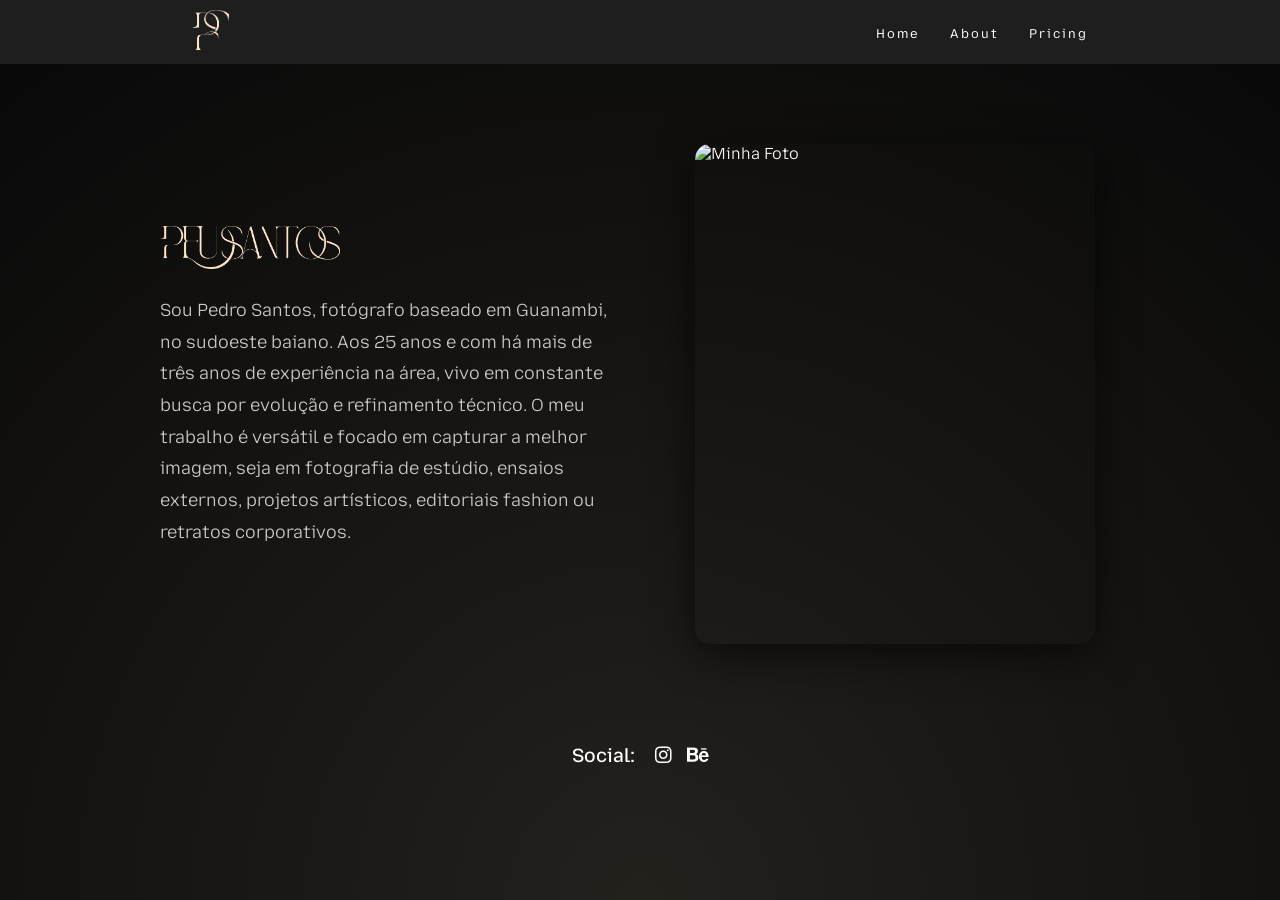
==== about.html @ 682a2549 "Update about.html" ====
<!DOCTYPE html>
<html lang="pt-BR">
<head>
    <meta charset="UTF-8">
    <meta name="viewport" content="width=device-width, initial-scale=1.0">
    <title>About - Portfólio Fotográfico</title>
    <link href="https://fonts.googleapis.com/css2?family=Mozilla+Text:wght@200..700&display=swap" rel="stylesheet">
    <link rel="stylesheet" href="style.css">
    <link rel="stylesheet" href="https://cdnjs.cloudflare.com/ajax/libs/font-awesome/6.4.0/css/all.min.css">
</head>

<link rel="shortcut icon" href="favicon.png" type="image/x-icon">
    
<body>

    <header class="header-fixo">
        <div class="logo">
            <img src="imagens/logo.png" alt="Logo"> 
        </div>
        <nav>
            <ul>
                <li><a href="index.html">Home</a></li>
                <li><a href="about.html">About</a></li>
                <li><a href="contact.html">Pricing</a></li>
            </ul>
        </nav>
    </header>

    <main class="about-section">
        <div class="about-content">
            <img src="imagens/peusantos.png" alt="Minha logo"	class="logo-about">
            <p>Sou Pedro Santos, fotógrafo baseado em Guanambi, no sudoeste baiano. Aos 25 anos e com há mais de três anos de experiência na área, vivo em constante busca por evolução e refinamento técnico. O meu trabalho é versátil e focado em capturar a melhor imagem, seja em fotografia de estúdio, ensaios externos, projetos artísticos, editoriais fashion ou retratos corporativos.</p>
        </div>
        <div class="about-image">
            <img src="imagens/imagem-about-me.png" alt="Minha Foto">
        </div>
    </main>

    <footer>
        <div class="footer-content">
            <h2>Social:</h2>
            <div class="social-icons">
                <a href="https://instagram.com/bypeusantos" target="_blank"><i class="fa-brands fa-instagram"></i></a>
                <a href="https://www.behance.net/joopesilvas1" target="_blank"><i class="fa-brands fa-behance"></i></a>
            </div>
        </div>
    </footer>

</body>
</html>
---- style.css ----
/* =========================================
   CONFIGURAÇÕES GERAIS E ANIMAÇÃO DE FUNDO
   ========================================= */
* {
    margin: 0;
    padding: 0;
    box-sizing: border-box;
}

body {
    /* Cria o foco de luz central (#1a1a1a) que desvanece para o quase preto (#050505) nas bordas */
    background: radial-gradient(circle at bottom, rgba(254, 230, 202, 0.12) 0%, #080808 100%);
    background-color: #050505;
	
    /* O background-attachment: fixed faz com que o fundo fique parado como uma parede de estúdio enquanto você rola o site */
    background-attachment: fixed;
    background-position: bottom;
    
    /* A animação faz a luz "pulsar" suavemente */
    animation: luzEstudio 10s ease-in-out infinite alternate;
    
    font-family: 'Mozilla Text', sans-serif;
    font-weight: 300;
    color: #ffffff;
    min-height: 100vh;
}

/* Animação que faz o tamanho do gradiente crescer e encolher lentamente */
@keyframes luzEstudio {
    0% { background-size: 100% 100%; }
    100% { background-size: 140% 140%; }
}

/* =========================================
   CABEÇALHO FIXO
   ========================================= */
.header-fixo {
    position: sticky;
    top: 0;
    width: 100%;
    background-color: #1e1e1e;
    display: flex;
    justify-content: space-between;
    align-items: center;
    padding: 10px 15%;
    z-index: 1000;
}

.logo img { height: 40px; }

nav ul { list-style: none; display: flex; gap: 30px; }
nav a {
    text-decoration: none;
    color: #ffffff;
    font-size: 0.8rem;
    letter-spacing: 2px;
    font-weight: 400;
    transition: all 0.3s ease;
}
nav a:hover { color: #fee6ca; transform: scale(1.15); display: inline-block; }

/* =========================================
   ÁREA 3D (HERO)
   ========================================= */
.hero-container {
    position: relative;
    width: 100%;
    height: 500px;
    display: flex;
    align-items: center;
    justify-content: center;
    overflow: hidden;
}

.gradient-bg {
    position: absolute;
    width: 300px;
    height: 300px;
    background: radial-gradient(circle, rgba(254, 230, 202, 0.2) 0%, transparent 70%);
    border-radius: 50%;
    animation: pulse 6s ease-in-out infinite;
    z-index: 0;
}

.hero-content {
    position: relative;
    z-index: 1;
    display: flex;
    align-items: center;
    justify-content: center;
    gap: 30px;
}

model-viewer {
    width: 300px;
    height: 300px;
    background-color: transparent;
}

.text-side {
    height: 50px;
    width: auto;
    object-fit: contain;
}

/* =========================================
   GALERIA E LIGHTBOX
   ========================================= */
.gallery {
    display: grid;
    grid-template-columns: repeat(auto-fill, minmax(300px, 1fr));
    gap: 20px;
    padding: 50px;
    max-width: 1200px;
    margin: 0 auto;
}

/* O Segredo: Forçar uma proporção fixa */
.photo-item {
    width: 100%;
    aspect-ratio: 3 / 4; /* TODAS as fotos terão a mesma proporção vertical */
    overflow: hidden;
    border-radius: 10px;
}

.photo-item img {
    width: 100%;
    height: 100%;
    object-fit: cover; /* Corta a imagem para preencher o quadrado perfeitamente */
    display: block;
    transition: transform 0.4s ease;
    cursor: pointer;
}

.photo-item img:hover {
    transform: scale(1.05);
}

#lightbox {
    display: none; /* Inicia oculto */
    position: fixed; 
    z-index: 99999; /* Aumentei para garantir que fique sobre TUDO */
    top: 0;
    left: 0;
    width: 100%;
    height: 100%;
    background-color: rgba(0, 0, 0, 0.95); /* Escurecimento total */
    text-align: center;
    cursor: zoom-out;
}

#lightbox img {
    max-width: 90%;
    max-height: 80vh;
    margin-top: 10vh; /* Ajustado para centralizar */
    border-radius: 10px;
    box-shadow: 0 0 50px rgba(0,0,0,0.5);
    /* Garante que a imagem não tente seguir o fluxo do HTML */
    position: relative; 
}
/* =========================================
   RODAPÉ CORRIGIDO
   ========================================= */
footer {
    background-color: transparent;
    margin-top: 30px;
    margin-bottom: 50px;
    padding: 20px 0;
    text-align: center;
    width: 100%;
}

.footer-content {
    display: flex;
    justify-content: center;
    align-items: center; /* Mudado de baseline para center */
    gap: 20px;
    flex-wrap: wrap;
}

footer h2 {
    font-size: 1.2rem;
    margin: 0;
    font-weight: 500;
    color: #ffffff; /* Garante que o texto fique branco */
}

.social-icons {
    display: flex;
    gap: 15px;
    align-items: center; /* Garante que os ícones fiquem alinhados entre si */
}

.social-icons a {
    text-decoration: none;
    color: #ffffff; /* FORÇA A COR BRANCA (REMOVE O AZUL) */
    font-size: 1.2rem;
    transition: opacity 0.3s;
    display: flex; /* Melhora a renderização do ícone */
}

.social-icons a:hover {
    opacity: 0.6;
}

/* =========================================
   RESPONSIVIDADE
   ========================================= */
@media (max-width: 768px) {
    .header-fixo { flex-direction: column; gap: 15px; }
    .hero-content { flex-direction: column; gap: 20px; }
    model-viewer { width: 220px; height: 220px; }
    .gallery { grid-template-columns: 1fr; padding: 20px; }
}

/* =========================================
   PÁGINA ABOUT
   ========================================= */
.about-section {
    display: flex;
    align-items: center;
    justify-content: center;
    gap: 60px; /* Espaço elegante entre a foto e o texto */
    max-width: 1000px;
    margin: 80px auto; /* Centraliza a seção e dá espaço do cabeçalho */
    padding: 0 20px;
}

/* Configuração da área de texto */
.about-content {
    flex: 1; /* Faz o texto ocupar metade do espaço */
}

.about-content h1 {
    font-size: 2.5rem;
    margin-bottom: 20px;
    color: #fee6ca; /* A sua cor champanhe para dar destaque ao título */
    letter-spacing: 3px;
    font-weight: 400;
    text-transform: uppercase;
}

.about-content p {
    font-size: 1.1rem;
    line-height: 1.8; /* Dá respiro entre as linhas de texto, super importante para leitura */
    color: #cccccc; /* Um cinza claro para contrastar suavemente com o fundo escuro */
    margin-bottom: 15px;
}

.logo-about {
	max-width: 180px;
	margin-bottom: 25px;
	display: block;
}

/* Configuração da área da foto */
.about-image {
    flex: 1; /* Faz a foto ocupar a outra metade */
    display: flex;
    justify-content: center;
}

.about-image img {
    width: 100%;
    max-width: 400px; /* Limita o tamanho para não ficar gigante em monitores grandes */
    border-radius: 15px; /* Bordas levemente arredondadas */
    box-shadow: 0 10px 40px rgba(0, 0, 0, 0.6); /* Sombra profunda para destacar a foto do fundo */
    object-fit: cover;
    aspect-ratio: 4 / 5; /* Mantém a foto com formato de retrato clássico */
}

/* =========================================
   RESPONSIVIDADE DA PÁGINA ABOUT (Mobile)
   ========================================= */
@media (max-width: 768px) {
    .about-section {
        flex-direction: column; /* Empilha a foto e o texto */
        text-align: center; /* Centraliza o texto no telemóvel */
        margin: 40px auto;
        gap: 30px;
    }
    
    .about-content h1 {
        font-size: 2rem;
    }
    
    /* Inverte a ordem no celular para a foto aparecer primeiro */
    .about-image {
        order: -1; 
    }
}

/* =========================================
   PÁGINA PRICING & CONTACT (IMAGEM NO TOPO + CONTATO ABAIXO)
   ========================================= */
.pc-section {
    display: flex;
    flex-direction: column; /* Empilha os elementos de cima para baixo */
    align-items: center; /* Centraliza tudo no meio da tela */
    gap: 60px; /* Espaço entre a imagem de valores e os botões de contato */
    max-width: 900px;
    margin: 80px auto;
    padding: 0 20px;
    text-align: center;
}

.animated-icon-container {
	display: flex;
	justify-content: center;
	width: 100%;
	margin-bottom: -20px;
}

.spinning-icon {
	width: 360px;
	height: auto;
	animation: spinZ 15s linear infinite;
	transform-origin: center center;
}

@keyframes spinZ {
	100% {
		transform: rotateY(360deg);
	}
	0% {
		transform: rotateY(0deg);
	}
}

/* Container da Imagem de Valores */
.pricing-image-container {
    width: 100%;
    display: flex;
    justify-content: center;
}

.pricing-image-container img {
    width: 100%;
    max-width: 600px; /* Define um tamanho máximo para leitura agradável */
    height: auto; /* Mantém a proporção original da sua imagem sem esticar */
    border-radius: 10px;
}

/* Bloco de Contato Inferior */
.contact-block-bottom {
    display: flex;
    flex-direction: column;
    align-items: center;
}

.contact-block-bottom h1 {
    font-size: 2.2rem;
    color: #fee6ca;
    letter-spacing: 2px;
    margin-bottom: 15px;
    text-transform: uppercase;
    font-weight: 400;
}

.contact-block-bottom p {
    color: #cccccc;
    line-height: 1.6;
    margin-bottom: 35px;
}

/* Botões lado a lado */
.contact-links-horizontal {
    display: flex;
    gap: 20px;
    justify-content: center;
    flex-wrap: wrap; /* Se a tela do telemóvel for pequena, um botão desce para baixo do outro */
}

.btn-contact {
    display: inline-flex;
    align-items: center;
    justify-content: center;
    gap: 12px;
    padding: 15px 30px;
    border: 1px solid rgba(255, 255, 255, 0.1);
    border-radius: 8px;
    color: #ffffff;
    text-decoration: none;
    font-size: 1rem;
    transition: all 0.3s ease;
}

.btn-contact:hover {
    border-color: #fee6ca;
    color: #fee6ca;
    transform: translateY(-5px); /* O botão sobe ligeiramente ao passar o rato */
}
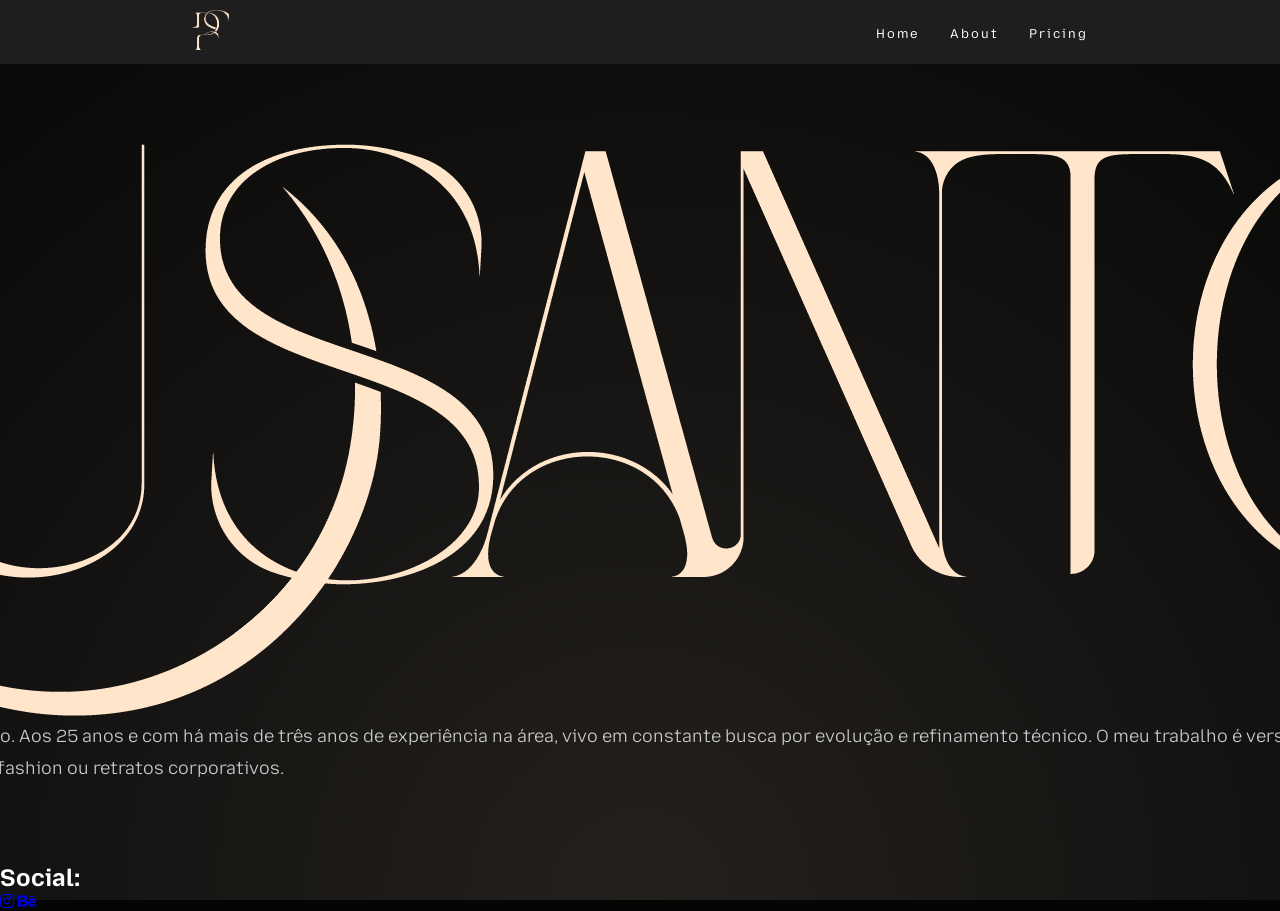
==== commit c8797273: "Update about.html" ====
--- a/about.html
+++ b/about.html
@@ -1,20 +1,20 @@
 <!DOCTYPE html>
 <html lang="pt-BR">
 <head>
+    <link rel="shortcut icon" href="imagens/peusantos.ico" type="image/x-icon">
     <meta charset="UTF-8">
     <meta name="viewport" content="width=device-width, initial-scale=1.0">
-    <title>About - Portfólio Fotográfico</title>
+    <title>Contact</title>
     <link href="https://fonts.googleapis.com/css2?family=Mozilla+Text:wght@200..700&display=swap" rel="stylesheet">
     <link rel="stylesheet" href="style.css">
     <link rel="stylesheet" href="https://cdnjs.cloudflare.com/ajax/libs/font-awesome/6.4.0/css/all.min.css">
 </head>
-
-<link rel="shortcut icon" href="favicon.png" type="image/x-icon">
     
 <body>
 
     <header class="header-fixo">
         <div class="logo">
+            <a href="index.html">
             <img src="imagens/logo.png" alt="Logo"> 
         </div>
         <nav>
@@ -45,6 +45,6 @@
             </div>
         </div>
     </footer>
-
+<script>document.addEventListener('contextmenu', evente => event.preventDefault());</script>
 </body>
 </html>
--- a/style.css
+++ b/style.css
@@ -1,6 +1,3 @@
-/* =========================================
-   CONFIGURAÇÕES GERAIS E ANIMAÇÃO DE FUNDO
-   ========================================= */
 * {
     margin: 0;
     padding: 0;
@@ -8,32 +5,22 @@
 }
 
 body {
-    /* Cria o foco de luz central (#1a1a1a) que desvanece para o quase preto (#050505) nas bordas */
     background: radial-gradient(circle at bottom, rgba(254, 230, 202, 0.12) 0%, #080808 100%);
     background-color: #050505;
-	
-    /* O background-attachment: fixed faz com que o fundo fique parado como uma parede de estúdio enquanto você rola o site */
     background-attachment: fixed;
     background-position: bottom;
-    
-    /* A animação faz a luz "pulsar" suavemente */
     animation: luzEstudio 10s ease-in-out infinite alternate;
-    
     font-family: 'Mozilla Text', sans-serif;
     font-weight: 300;
     color: #ffffff;
     min-height: 100vh;
 }
 
-/* Animação que faz o tamanho do gradiente crescer e encolher lentamente */
 @keyframes luzEstudio {
     0% { background-size: 100% 100%; }
     100% { background-size: 140% 140%; }
 }
 
-/* =========================================
-   CABEÇALHO FIXO
-   ========================================= */
 .header-fixo {
     position: sticky;
     top: 0;
@@ -59,9 +46,6 @@
 }
 nav a:hover { color: #fee6ca; transform: scale(1.15); display: inline-block; }
 
-/* =========================================
-   ÁREA 3D (HERO)
-   ========================================= */
 .hero-container {
     position: relative;
     width: 100%;
@@ -97,15 +81,6 @@
     background-color: transparent;
 }
 
-.text-side {
-    height: 50px;
-    width: auto;
-    object-fit: contain;
-}
-
-/* =========================================
-   GALERIA E LIGHTBOX
-   ========================================= */
 .gallery {
     display: grid;
     grid-template-columns: repeat(auto-fill, minmax(300px, 1fr));
@@ -115,10 +90,9 @@
     margin: 0 auto;
 }
 
-/* O Segredo: Forçar uma proporção fixa */
 .photo-item {
     width: 100%;
-    aspect-ratio: 3 / 4; /* TODAS as fotos terão a mesma proporção vertical */
+    aspect-ratio: 3 / 4;
     overflow: hidden;
     border-radius: 10px;
 }
@@ -126,25 +100,23 @@
 .photo-item img {
     width: 100%;
     height: 100%;
-    object-fit: cover; /* Corta a imagem para preencher o quadrado perfeitamente */
+    object-fit: cover;
     display: block;
     transition: transform 0.4s ease;
     cursor: pointer;
 }
 
-.photo-item img:hover {
-    transform: scale(1.05);
-}
+.photo-item img:hover { transform: scale(1.05); }
 
 #lightbox {
-    display: none; /* Inicia oculto */
+    display: none;
     position: fixed; 
-    z-index: 99999; /* Aumentei para garantir que fique sobre TUDO */
+    z-index: 99999;
     top: 0;
     left: 0;
     width: 100%;
     height: 100%;
-    background-color: rgba(0, 0, 0, 0.95); /* Escurecimento total */
+    background-color: rgba(0, 0, 0, 0.95);
     text-align: center;
     cursor: zoom-out;
 }
@@ -152,241 +124,74 @@
 #lightbox img {
     max-width: 90%;
     max-height: 80vh;
-    margin-top: 10vh; /* Ajustado para centralizar */
+    margin-top: 10vh;
     border-radius: 10px;
     box-shadow: 0 0 50px rgba(0,0,0,0.5);
-    /* Garante que a imagem não tente seguir o fluxo do HTML */
     position: relative; 
 }
-/* =========================================
-   RODAPÉ CORRIGIDO
-   ========================================= */
-footer {
-    background-color: transparent;
-    margin-top: 30px;
-    margin-bottom: 50px;
-    padding: 20px 0;
-    text-align: center;
-    width: 100%;
-}
 
-.footer-content {
-    display: flex;
-    justify-content: center;
-    align-items: center; /* Mudado de baseline para center */
-    gap: 20px;
-    flex-wrap: wrap;
-}
-
-footer h2 {
-    font-size: 1.2rem;
-    margin: 0;
-    font-weight: 500;
-    color: #ffffff; /* Garante que o texto fique branco */
-}
-
-.social-icons {
-    display: flex;
-    gap: 15px;
-    align-items: center; /* Garante que os ícones fiquem alinhados entre si */
-}
-
-.social-icons a {
-    text-decoration: none;
-    color: #ffffff; /* FORÇA A COR BRANCA (REMOVE O AZUL) */
-    font-size: 1.2rem;
-    transition: opacity 0.3s;
-    display: flex; /* Melhora a renderização do ícone */
-}
-
-.social-icons a:hover {
-    opacity: 0.6;
-}
-
-/* =========================================
-   RESPONSIVIDADE
-   ========================================= */
-@media (max-width: 768px) {
-    .header-fixo { flex-direction: column; gap: 15px; }
-    .hero-content { flex-direction: column; gap: 20px; }
-    model-viewer { width: 220px; height: 220px; }
-    .gallery { grid-template-columns: 1fr; padding: 20px; }
-}
-
-/* =========================================
-   PÁGINA ABOUT
-   ========================================= */
 .about-section {
     display: flex;
     align-items: center;
     justify-content: center;
-    gap: 60px; /* Espaço elegante entre a foto e o texto */
+    gap: 60px;
     max-width: 1000px;
-    margin: 80px auto; /* Centraliza a seção e dá espaço do cabeçalho */
+    margin: 80px auto;
     padding: 0 20px;
 }
 
-/* Configuração da área de texto */
-.about-content {
-    flex: 1; /* Faz o texto ocupar metade do espaço */
-}
-
-.about-content h1 {
-    font-size: 2.5rem;
-    margin-bottom: 20px;
-    color: #fee6ca; /* A sua cor champanhe para dar destaque ao título */
-    letter-spacing: 3px;
-    font-weight: 400;
-    text-transform: uppercase;
-}
-
-.about-content p {
-    font-size: 1.1rem;
-    line-height: 1.8; /* Dá respiro entre as linhas de texto, super importante para leitura */
-    color: #cccccc; /* Um cinza claro para contrastar suavemente com o fundo escuro */
-    margin-bottom: 15px;
-}
-
-.logo-about {
-	max-width: 180px;
-	margin-bottom: 25px;
-	display: block;
-}
-
-/* Configuração da área da foto */
-.about-image {
-    flex: 1; /* Faz a foto ocupar a outra metade */
-    display: flex;
-    justify-content: center;
-}
+.about-content { flex: 1; }
+.about-content h1 { font-size: 2.5rem; color: #fee6ca; margin-bottom: 20px; }
+.about-content p { color: #cccccc; line-height: 1.8; font-size: 1.1rem; }
 
 .about-image img {
     width: 100%;
-    max-width: 400px; /* Limita o tamanho para não ficar gigante em monitores grandes */
-    border-radius: 15px; /* Bordas levemente arredondadas */
-    box-shadow: 0 10px 40px rgba(0, 0, 0, 0.6); /* Sombra profunda para destacar a foto do fundo */
+    max-width: 400px;
+    border-radius: 15px;
+    box-shadow: 0 10px 40px rgba(0, 0, 0, 0.6);
     object-fit: cover;
-    aspect-ratio: 4 / 5; /* Mantém a foto com formato de retrato clássico */
+    aspect-ratio: 4 / 5;
 }
 
-/* =========================================
-   RESPONSIVIDADE DA PÁGINA ABOUT (Mobile)
-   ========================================= */
-@media (max-width: 768px) {
-    .about-section {
-        flex-direction: column; /* Empilha a foto e o texto */
-        text-align: center; /* Centraliza o texto no telemóvel */
-        margin: 40px auto;
-        gap: 30px;
-    }
-    
-    .about-content h1 {
-        font-size: 2rem;
-    }
-    
-    /* Inverte a ordem no celular para a foto aparecer primeiro */
-    .about-image {
-        order: -1; 
-    }
-}
-
-/* =========================================
-   PÁGINA PRICING & CONTACT (IMAGEM NO TOPO + CONTATO ABAIXO)
-   ========================================= */
 .pc-section {
     display: flex;
-    flex-direction: column; /* Empilha os elementos de cima para baixo */
-    align-items: center; /* Centraliza tudo no meio da tela */
-    gap: 60px; /* Espaço entre a imagem de valores e os botões de contato */
+    flex-direction: column;
+    align-items: center;
+    gap: 60px;
     max-width: 900px;
     margin: 80px auto;
     padding: 0 20px;
     text-align: center;
 }
 
-.animated-icon-container {
-	display: flex;
-	justify-content: center;
-	width: 100%;
-	margin-bottom: -20px;
-}
-
 .spinning-icon {
-	width: 360px;
-	height: auto;
-	animation: spinZ 15s linear infinite;
-	transform-origin: center center;
+    width: 360px;
+    height: auto;
+    animation: spinZ 15s linear infinite;
 }
 
 @keyframes spinZ {
-	100% {
-		transform: rotateY(360deg);
-	}
-	0% {
-		transform: rotateY(0deg);
-	}
-}
-
-/* Container da Imagem de Valores */
-.pricing-image-container {
-    width: 100%;
-    display: flex;
-    justify-content: center;
+    0% { transform: rotateY(0deg); }
+    100% { transform: rotateY(360deg); }
 }
 
 .pricing-image-container img {
     width: 100%;
-    max-width: 600px; /* Define um tamanho máximo para leitura agradável */
-    height: auto; /* Mantém a proporção original da sua imagem sem esticar */
+    max-width: 600px;
+    height: auto;
     border-radius: 10px;
+    display: block;
+    margin: 0 auto;
 }
 
-/* Bloco de Contato Inferior */
-.contact-block-bottom {
-    display: flex;
-    flex-direction: column;
-    align-items: center;
+@media (max-width: 768px) {
+    .header-fixo { flex-direction: column; gap: 15px; }
+    .about-section { flex-direction: column; text-align: center; }
+    .about-content { align-items: center; text-align: center; }
+    .about-image { order: -1; }
+    
+    .pc-section { gap: 30px; margin: 40px auto; }
+    .spinning-icon { width: 180px; }
+    .contact-block-bottom h1 { font-size: 1.6rem; }
+    .pricing-image-container img { max-width: 90%; }
 }
-
-.contact-block-bottom h1 {
-    font-size: 2.2rem;
-    color: #fee6ca;
-    letter-spacing: 2px;
-    margin-bottom: 15px;
-    text-transform: uppercase;
-    font-weight: 400;
-}
-
-.contact-block-bottom p {
-    color: #cccccc;
-    line-height: 1.6;
-    margin-bottom: 35px;
-}
-
-/* Botões lado a lado */
-.contact-links-horizontal {
-    display: flex;
-    gap: 20px;
-    justify-content: center;
-    flex-wrap: wrap; /* Se a tela do telemóvel for pequena, um botão desce para baixo do outro */
-}
-
-.btn-contact {
-    display: inline-flex;
-    align-items: center;
-    justify-content: center;
-    gap: 12px;
-    padding: 15px 30px;
-    border: 1px solid rgba(255, 255, 255, 0.1);
-    border-radius: 8px;
-    color: #ffffff;
-    text-decoration: none;
-    font-size: 1rem;
-    transition: all 0.3s ease;
-}
-
-.btn-contact:hover {
-    border-color: #fee6ca;
-    color: #fee6ca;
-    transform: translateY(-5px); /* O botão sobe ligeiramente ao passar o rato */
-}
